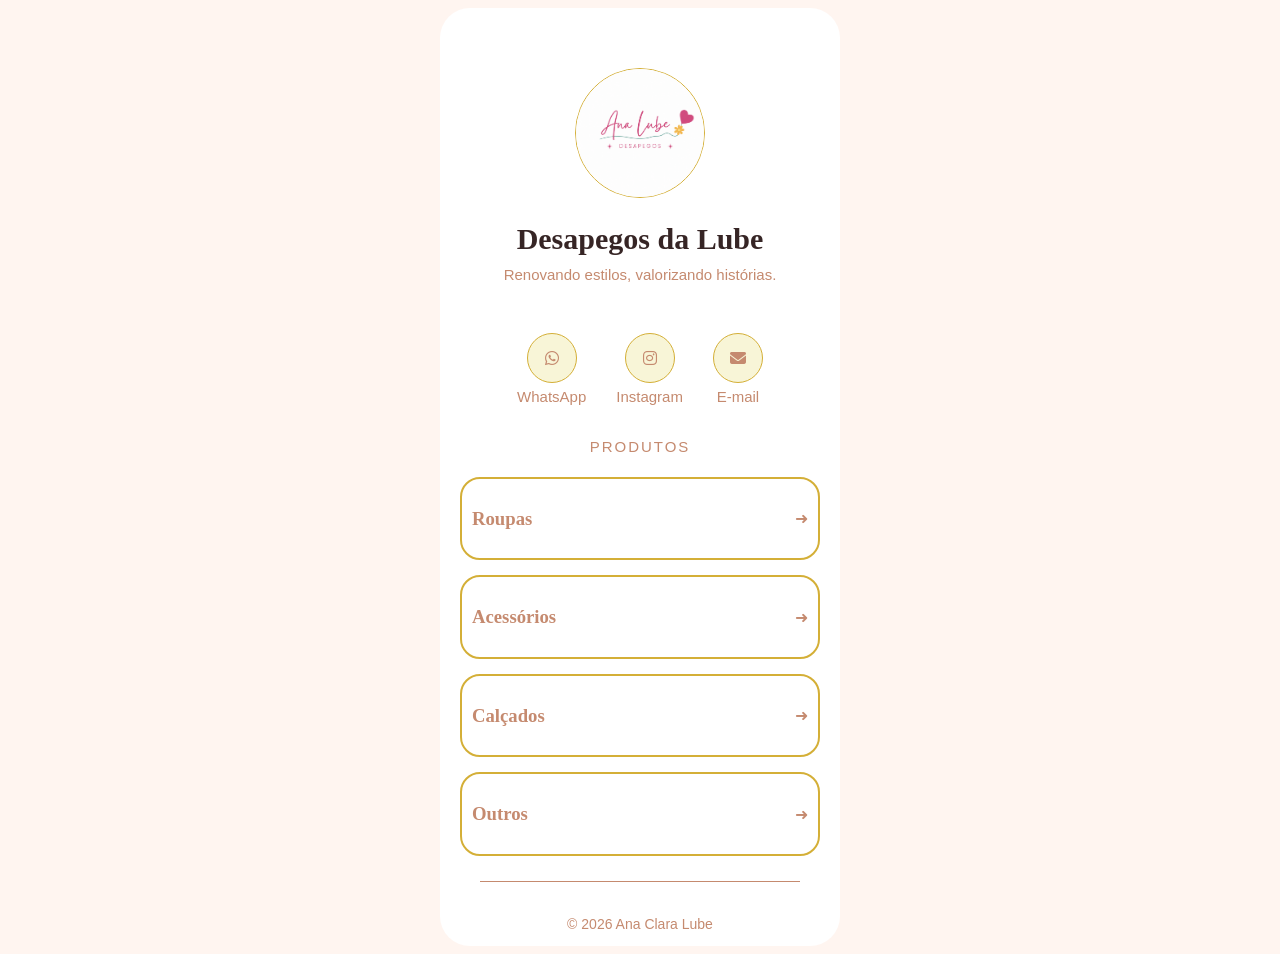
==== Front-End/minisite/index.html @ 80fb3b94 "New Project" ====
<!DOCTYPE html>
<html lang="en">
<head>
    <meta charset="UTF-8">
    <meta name="viewport" content="width=device-width, initial-scale=1.0">
    <title>Desapegos da Lube</title>
    <link rel="stylesheet" href="style.css">
    <link rel="stylesheet"
href="https://cdnjs.cloudflare.com/ajax/libs/font-awesome/6.5.2/css/all.min.css">
     <link rel="preconnect" href="https://fonts.googleapis.com">
    <link rel="preconnect" href="https://fonts.gstatic.com" crossorigin>
    <link href="https://fonts.googleapis.com/css2?family=Poppins:wght@300;400;500;600;700&display=swap" rel="stylesheet">
    <meta name="viewport" content="width=device-width, initial-scale=1.0">
</head>
<body>
    <main class="container">
     
        <header class="hero">
            
            <img src="logolimpa.png" alt="Logo">
            <h1>Desapegos da Lube</h1>
            <p>Renovando estilos, valorizando histórias.</p>
        </header>
      <section class="contatos">
        <div class="item-contato">
        <div class="icone">
            <i class="fab fa-whatsapp"></i>
        </div>
        <span>WhatsApp</span>
    </div>

    <div class="item-contato">
        <div class="icone">
            <i class="fab fa-instagram"></i>
        </div>
        <span>Instagram</span>
    </div>

    <div class="item-contato">
        <div class="icone">
            <i class="fas fa-envelope"></i>
        </div>
        <span>E-mail</span>
         
        </div>
    </section>
    <section class="opcoes">
        <h2>PRODUTOS</h2>
        <div class="item-opcao">
            <h3>Roupas</h3>
            <p>➜</p>
        </div>
        <div class="item-opcao">
            <h3>Acessórios</h3>
             <p>➜</p>
        </div>
        <div class="item-opcao">
            <h3>Calçados</h3>
             <p>➜</p>
        </div>
        <div class="item-opcao">
            <h3>Outros</h3>
             <p>➜</p>
        </div>
    </section>
    <hr class="divider">
    <footer>
        <p>&copy 2026 Ana Clara Lube</p>
    </footer>
    </main>
</body>
</html>
---- Front-End/minisite/style.css ----
:root{
    
    --primary-color: #FFF5F0;
    --secondary-color: #ffffff;
    --terracota: #C58A6F;
    --acent-color: #D4AF37;
    --font: "Playfair Display", serif;    
    --font-weight: 700;
    --font2: "Quicksand" ,sans-serif;
    --font2-weight: 400;
    --text-color: #1b0808e1;
}/**#250404e1**/
html, body {
    width: 100%;
    min-height: 100vh;
    margin: 0;
    padding: 0;
}
body{
    padding: 8px;
    background-color: var(--primary-color);
    display: flex;
    align-items: center;
    margin: 0 auto;
    justify-content: center;
    
}
.container{
    min-height: 100vh;
    width: 400px;
    display: flex;
    flex-direction: column;
    text-align: center;
    background-color: var(--secondary-color);
    border-radius: 30px;
    
}
.hero{
    margin-top: 60px ;
    margin-bottom: 40px;  
}
h1{
    margin-bottom: 10px;
    color: var(--text-color);
    font-family: var(--font);
    font-weight: var(--font-weight);
    font-size: 30px;
}
.hero p{
    margin-top: 0px;
    font-family: var(--font2);
    font-weight: var(--font2-weight);
    color: var(--terracota);
    font-size: 15px;
    margin-bottom: 10px;
}
img{
    display: flex;
    width: 130px;
    border-radius: 50%;
    display: inline;
    border: 1px solid var(--acent-color)
    
}
.contatos{
    display: flex;
    flex-direction: row;
    gap: 30px;
    justify-content: center;
    margin-bottom: 20px;
}
.item-contato{
    justify-content: center;
    display: flex;
    flex-direction: column;
    align-items: center;
  
}

.item-contato span{
    color: var(--terracota);
    font-family: var(--font2);
    font-weight: var(--font2-weight);
    font-size: 15px;
}
.icone{
    width: 50px;
    height: 50px;
    border-radius: 50%;
    display: flex;
    justify-content: center;
    align-items: center;
    background-color: #f8f5d7;
    border: 1px solid var(--acent-color);
    color: var(--terracota);
    margin-bottom: 5px;
}

.opcoes{
    display: flex;
    flex-direction: column;
}
.opcoes h2{
    font-family: 'Inter', sans-serif;
    color: var(--terracota);
    font-weight: 500;
    font-size: 15px;
    letter-spacing: 2px;
    
}
.item-opcao{

    padding: 10px;
    margin: 10px 20px 5px 20px;
    border: 2px solid var(--acent-color);
    border-radius: 20px;
    color: var(--terracota);
    align-items: center;
    justify-content: space-between;
    display: flex;
    flex-direction: row;

}
.divider{
    border: none;
    height: 1px;
    background-color: var(--terracota);
    width: 80%;
    margin: 20px auto;
}
footer{
    color: var(--terracota);
    font-family: var(--font2);
    font-size: 14px;
}

* {
    box-sizing: border-box;
}

body {
    margin: 0;
    min-height: 100vh;
}

.container {
    width: 90%;
    max-width: 400px;
    margin: 0 auto;
}

img {
    max-width: 100%;
    height: auto;
}
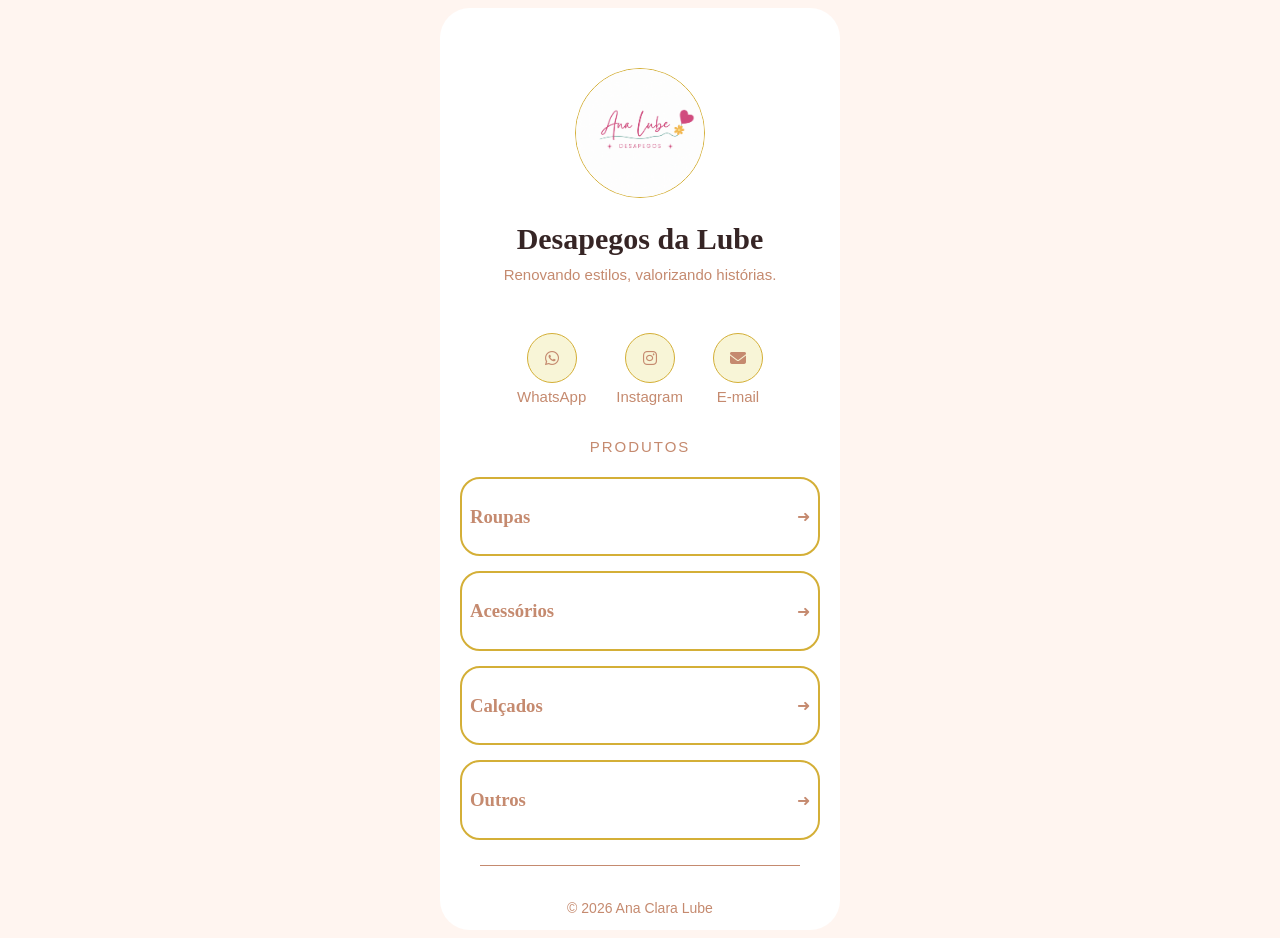
==== commit 92b0e90d: "New project" ====
--- a/Front-End/minisite/index.html
+++ b/Front-End/minisite/index.html
@@ -17,39 +17,39 @@
      
         <header class="hero">
             
-            <img src="logolimpa.png" alt="Logo">
+            <img class='logo' src="logolimpa.png" alt="Logo">
             <h1>Desapegos da Lube</h1>
             <p>Renovando estilos, valorizando histórias.</p>
         </header>
       <section class="contatos">
-        <div class="item-contato">
+        <a class="item-contato" href="https://wa.me/5521992177821?text=Olá!%20Vi%20algumas%20peças%20no%20site%20e%20gostaria%20de%20mais%20informações." target= "_blank">
         <div class="icone">
             <i class="fab fa-whatsapp"></i>
         </div>
         <span>WhatsApp</span>
-    </div>
+    </a>
 
-    <div class="item-contato">
+    <a class="item-contato" href="https://www.instagram.com/desapegosda.lube/" target="_blank">
         <div class="icone">
             <i class="fab fa-instagram"></i>
         </div>
         <span>Instagram</span>
-    </div>
+    </a>
 
-    <div class="item-contato">
+    <a class="item-contato" href="mailto:clararoglube@gmail.com" target="_blank">
         <div class="icone">
             <i class="fas fa-envelope"></i>
         </div>
         <span>E-mail</span>
          
-        </div>
+    </a>
     </section>
     <section class="opcoes">
         <h2>PRODUTOS</h2>
-        <div class="item-opcao">
+        <a class="item-opcao" href="roupas.html">
             <h3>Roupas</h3>
             <p>➜</p>
-        </div>
+        </a>
         <div class="item-opcao">
             <h3>Acessórios</h3>
              <p>➜</p>
--- a/Front-End/minisite/style.css
+++ b/Front-End/minisite/style.css
@@ -54,7 +54,7 @@
     font-size: 15px;
     margin-bottom: 10px;
 }
-img{
+.logo{
     display: flex;
     width: 130px;
     border-radius: 50%;
@@ -70,12 +70,20 @@
     margin-bottom: 20px;
 }
 .item-contato{
+    text-decoration: none;
     justify-content: center;
     display: flex;
     flex-direction: column;
     align-items: center;
   
 }
+
+.item-contato:hover{
+    transform: translateY(-3px);
+    transition: 0.3s;
+   
+}
+
 
 .item-contato span{
     color: var(--terracota);
@@ -97,6 +105,7 @@
 }
 
 .opcoes{
+    
     display: flex;
     flex-direction: column;
 }
@@ -109,8 +118,9 @@
     
 }
 .item-opcao{
-
-    padding: 10px;
+    text-decoration: none;
+    cursor: pointer;
+    padding: 8px;
     margin: 10px 20px 5px 20px;
     border: 2px solid var(--acent-color);
     border-radius: 20px;
@@ -119,7 +129,12 @@
     justify-content: space-between;
     display: flex;
     flex-direction: row;
-
+}
+.item-opcao:hover{
+    transform: translateY(-3px);
+    transition: 0.3s;
+    background-color: #f8f5d7;
+    
 }
 .divider{
     border: none;
@@ -152,4 +167,23 @@
 img {
     max-width: 100%;
     height: auto;
+}
+
+/*roupas*/
+.img-roupa{
+    width: 12rem;
+    border-radius: 10px;
+    text-align: center;
+    justify-content: center;
+    align-self: center;
+}
+
+.cards{
+    display: flex;
+    border-radius: 20px;
+    flex-direction: column;
+    background-color: #f3dfd6;
+    align-items: center;
+    font-size: 10px;
+    margin: 20px
 }
